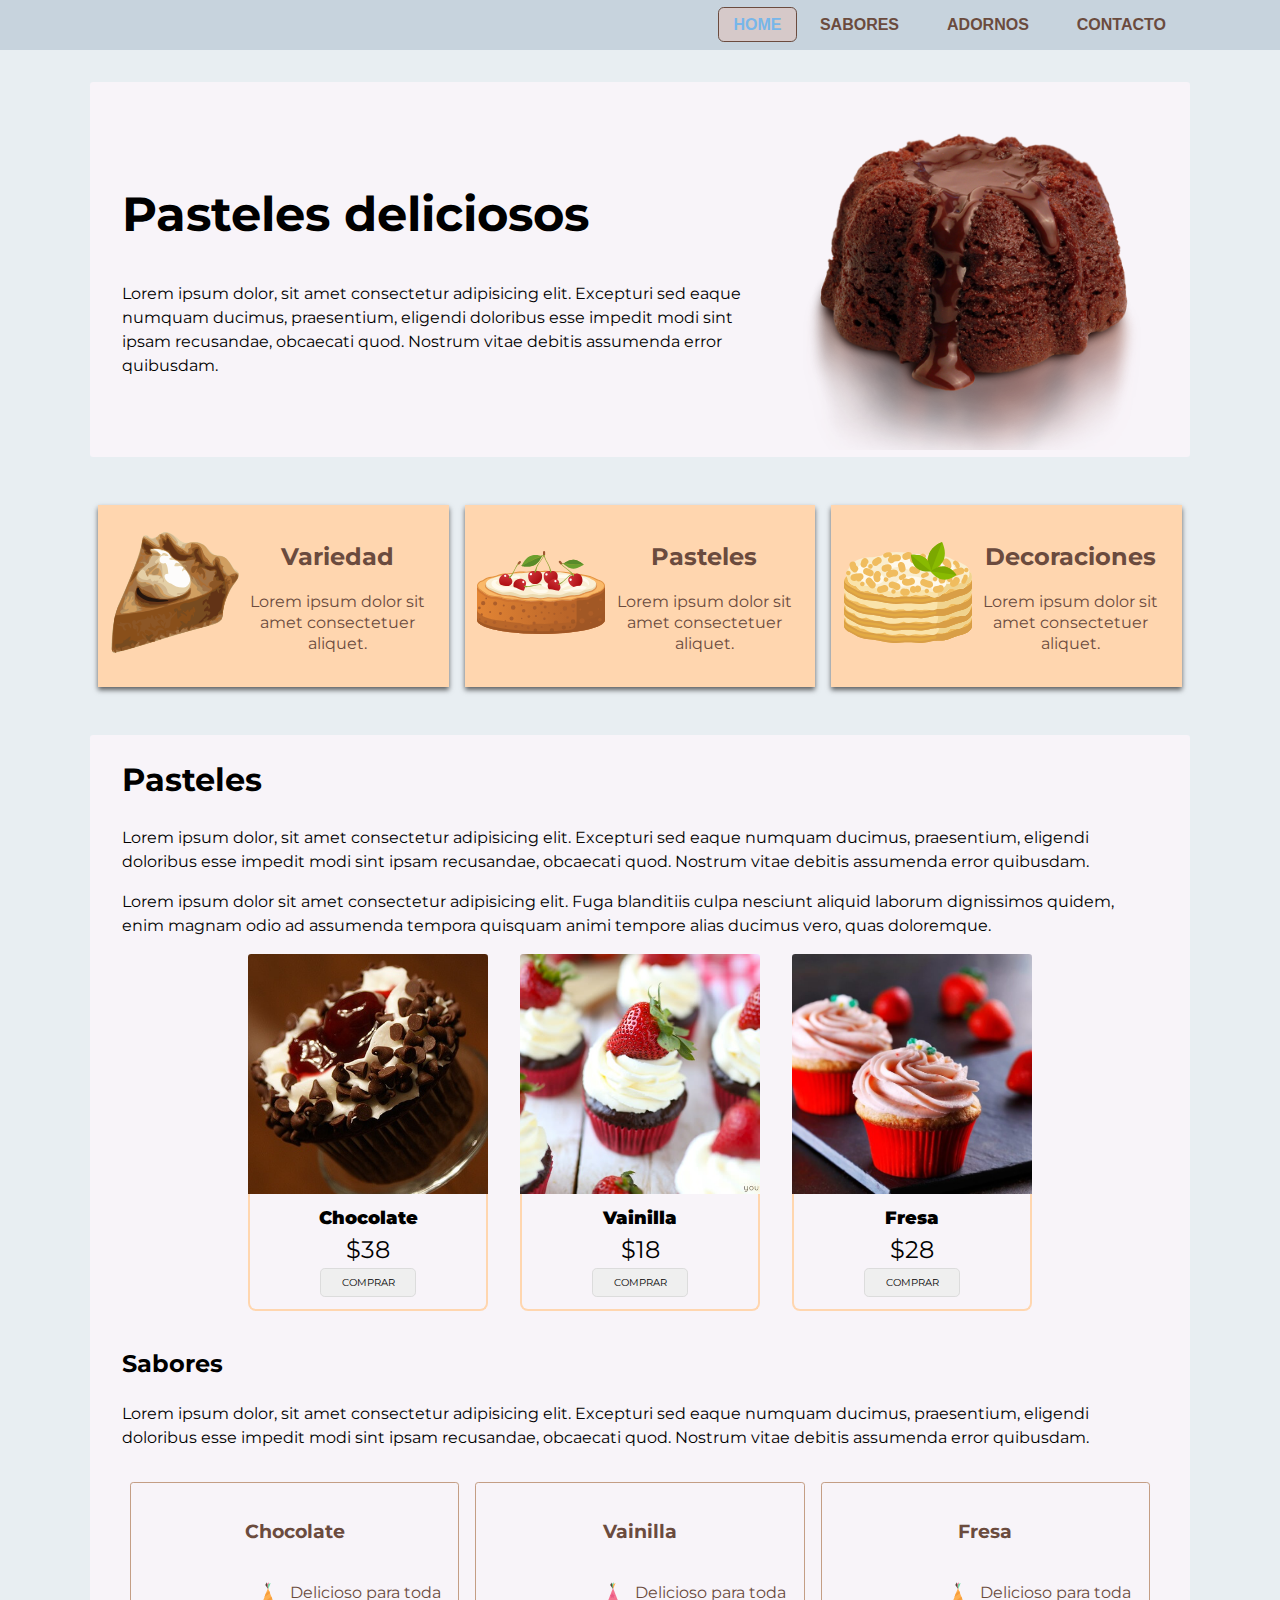
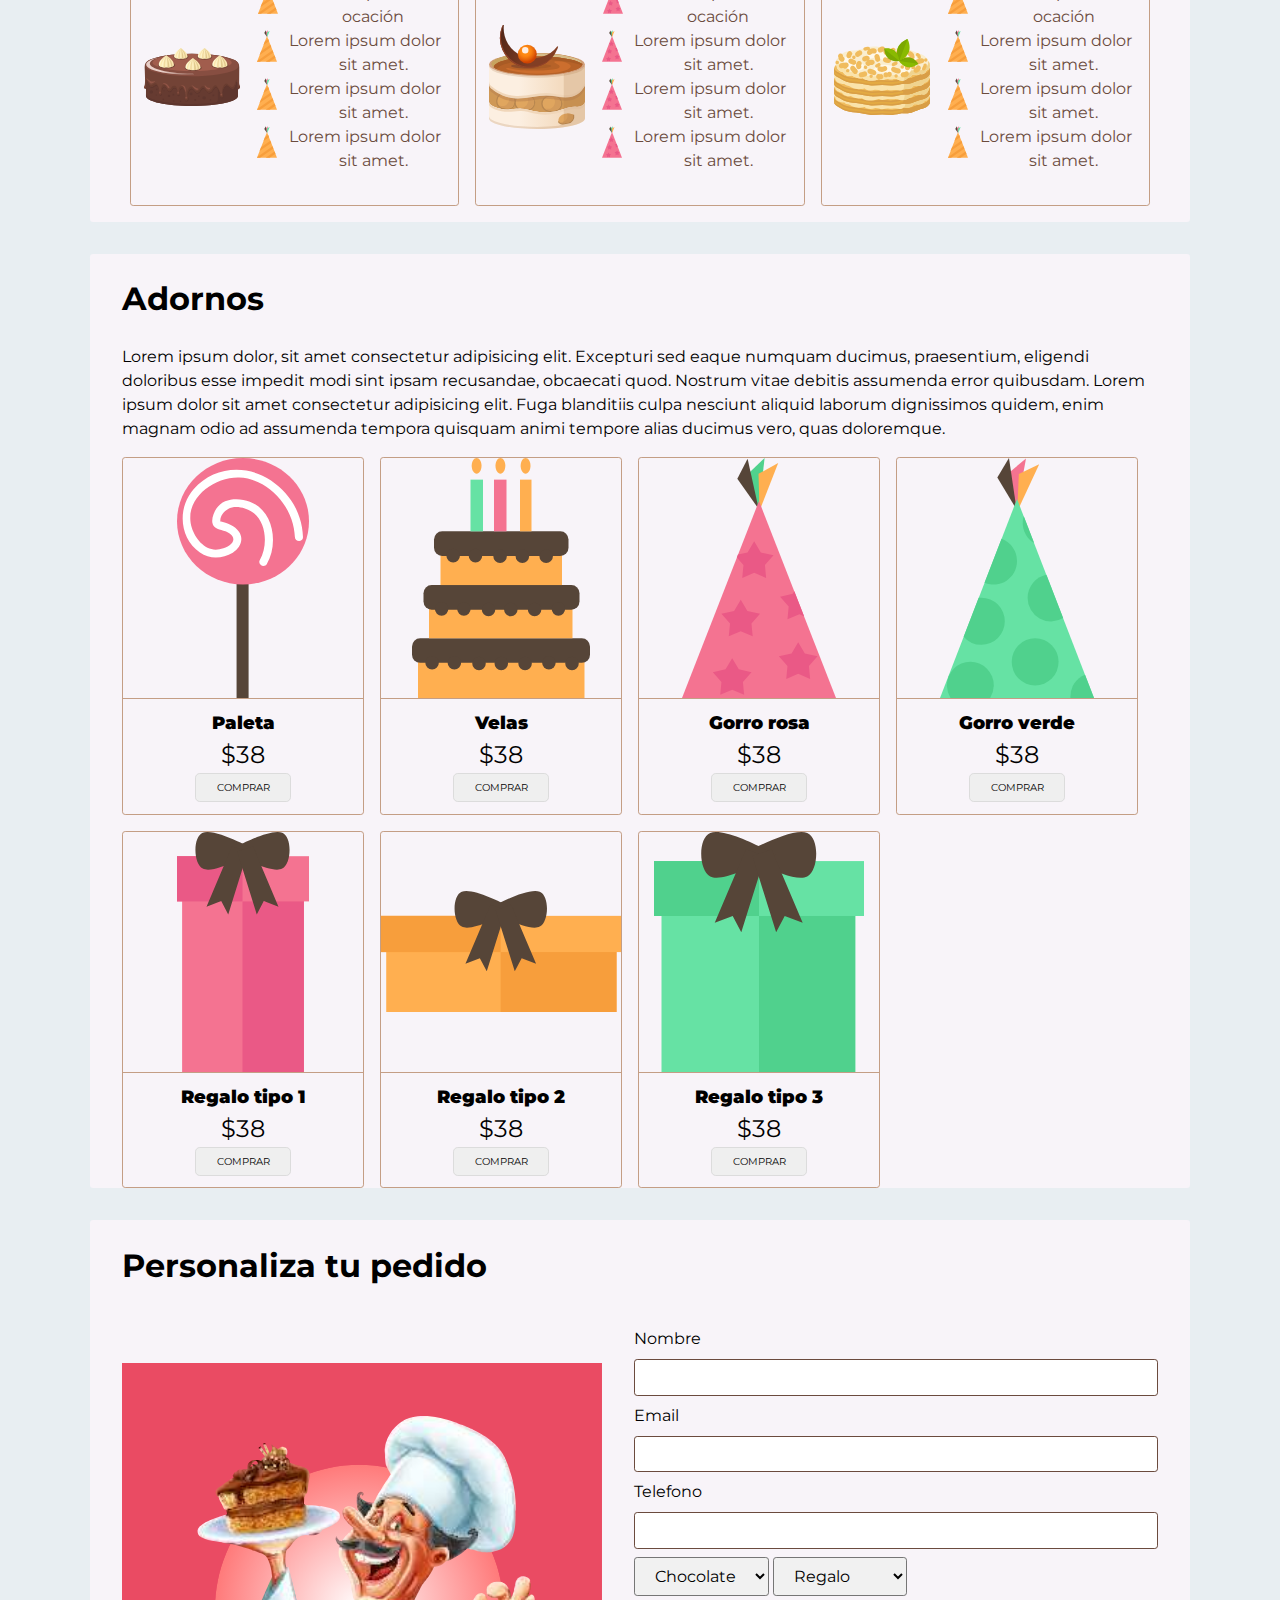
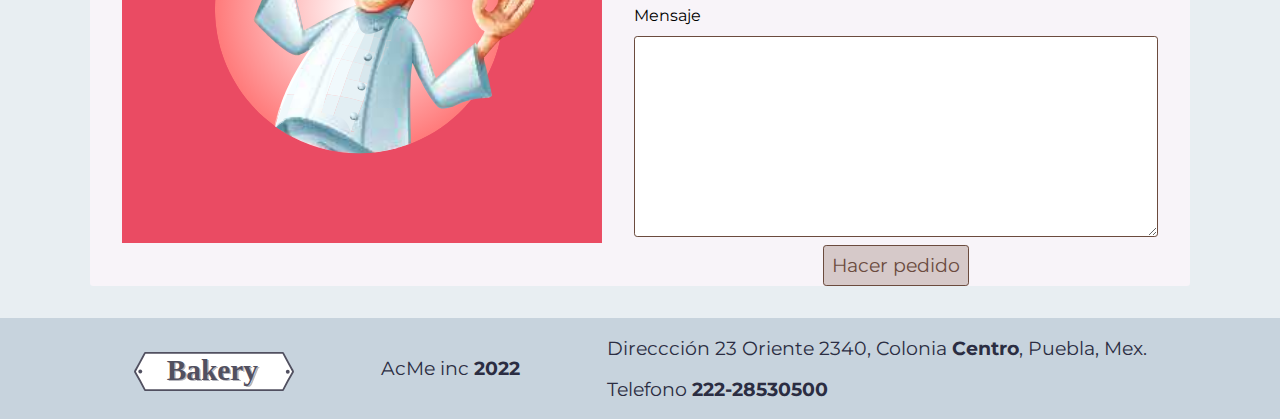
==== index.html @ eb7d50eb "init" ====
<!DOCTYPE html>
<html lang="es">
<head>
    <meta charset="UTF-8">
    <meta http-equiv="X-UA-Compatible" content="IE=edge">
    <meta name="viewport" content="width=device-width, initial-scale=1.0">
    <link rel="stylesheet" href="css/normalize.css">
    <link rel="stylesheet" href="css/styles.css">
    <link rel="preconnect" href="https://fonts.googleapis.com">
    <link rel="preconnect" href="https://fonts.gstatic.com" crossorigin>
    <link href="https://fonts.googleapis.com/css2?family=Montserrat&display=swap" rel="stylesheet">
    <title>Pasteleria</title>
</head>
<body>
    <header>
        <nav>
            <div class="logo"></div>
            <ul class="menu-navegation">
                <li><a href="#" class="active" >Home</a></li>
                <li><a href="#">Sabores</a></li>
                <li><a href="#">Adornos</a></li>
                <li><a href="#">Contacto</a></li>
            </ul>
        </nav>
    </header>
    <main>
        <section class="header">
            <div class="row">
                <div class="col">
                    <h1>Pasteles deliciosos</h1>
                    <p>Lorem ipsum dolor, sit amet consectetur adipisicing elit. Excepturi sed eaque numquam ducimus, praesentium, eligendi
                        doloribus esse impedit modi sint ipsam recusandae, obcaecati quod. Nostrum vitae debitis assumenda error quibusdam.
                    </p>
                </div>
                <div class="col">
                    <img src="assets/img/png/lava-cake.png" alt="">
                </div>
            </div>
            <div class="row">
                <div class="container-sabores">
                    <div class="box">
                        <div class="img">
                            <img src="assets/img/svg/cakes/pumpkin_pie_slice.svg" alt="pastel">
                        </div>
                        <div class="description">
                            <h2>Variedad</h2>
                            <p>Lorem ipsum dolor sit amet consectetuer aliquet.</p>
                        </div>
                    </div>
                    <div class="box">
                        <div class="img">
                            <img src="assets/img/svg/cakes/Asset 10.svg" alt="pastel">
                        </div>
                        <div class="description">
                            <h2>Pasteles</h2>
                            <p>Lorem ipsum dolor sit amet consectetuer aliquet.</p>
                        </div>
                    </div>
                    <div class="box">
                        <div class="img">
                            <img src="assets/img/svg/cakes/Asset 9.svg" alt="pastel">
                        </div>
                        <div class="description">
                            <h2>Decoraciones</h2>
                            <p>Lorem ipsum dolor sit amet consectetuer aliquet.</p>
                        </div>
                    </div>
                </div>
          </div>
        </section>
        <section class="pasteles">
            <div class="row">
                <h1>Pasteles</h1>
                <p>Lorem ipsum dolor, sit amet consectetur adipisicing elit. Excepturi sed eaque numquam ducimus, praesentium,
                    eligendi
                    doloribus esse impedit modi sint ipsam recusandae, obcaecati quod. Nostrum vitae debitis assumenda error
                    quibusdam.
                </p>
                <p>Lorem ipsum dolor sit amet consectetur adipisicing elit. Fuga blanditiis culpa nesciunt aliquid laborum
                    dignissimos
                    quidem, enim magnam odio ad assumenda tempora quisquam animi tempore alias ducimus vero, quas doloremque.</p>
                    <div class="container-cards-pasteles">
                        <div class="card">
                            <img src="assets/img/jpg/black-forest.jpg" alt="cake">
                            <div class="body">
                                <div class="name">Chocolate</div>
                                <div class="price">$38</div>
                                <button>Comprar</button>
                            </div>
                        </div>
                        <div class="card">
                            <img src="assets/img/jpg/ctrawberry-cupcake.jpg" alt="cake">
                            <div class="body">
                                <div class="name">Vainilla</div>
                                <div class="price">$18</div>
                                <button>Comprar</button>
                            </div>
                        </div>
                        <div class="card">
                            <img src="assets/img/jpg/strawberry-cupcake.jpg" alt="cake">
                            <div class="body">
                                <div class="name">Fresa</div>
                                <div class="price">$28</div>
                                <button>Comprar</button>
                            </div>
                        </div>
                    </div>
            </div>
            <div class="row">
                <h2>Sabores</h2>
                <p>Lorem ipsum dolor, sit amet consectetur adipisicing elit. Excepturi sed eaque numquam ducimus, praesentium,
                    eligendi
                    doloribus esse impedit modi sint ipsam recusandae, obcaecati quod. Nostrum vitae debitis assumenda error
                    quibusdam.
                </p>
                <div class="detalles-sabores">
                    <div class="box">
                        <h3>Chocolate</h3>
                        <div class="content">
                            <img src="assets/img/svg/cakes/Asset 7.svg" alt="details-image">
                            <div class="description">
                                <ul>
                                    <li>Delicioso para toda ocación</li>
                                    <li>Lorem ipsum dolor sit amet.</li>
                                    <li>Lorem ipsum dolor sit amet.</li>
                                    <li>Lorem ipsum dolor sit amet.</li>
                                </ul>
                            </div>
                        </div>
                    </div>
                    <div class="box">
                        <h3>Vainilla</h3>
                        <div class="content">
                            <img src="assets/img/svg/cakes/Asset 8.svg" alt="details-image">
                            <div class="description">
                                <ul>
                                    <li>Delicioso para toda ocación</li>
                                    <li>Lorem ipsum dolor sit amet.</li>
                                    <li>Lorem ipsum dolor sit amet.</li>
                                    <li>Lorem ipsum dolor sit amet.</li>
                                </ul>
                            </div>
                        </div>
                    </div>
                    <div class="box">
                        <h3>Fresa</h3>
                        <div class="content">
                            <img src="assets/img/svg/cakes/Asset 9.svg" alt="details-image">
                            <div class="description">
                                <ul>
                                    <li>Delicioso para toda ocación</li>
                                    <li>Lorem ipsum dolor sit amet.</li>
                                    <li>Lorem ipsum dolor sit amet.</li>
                                    <li>Lorem ipsum dolor sit amet.</li>
                                </ul>
                            </div>
                        </div>
                    </div>
                    
                </div>
            </div>
        </section>
        <section class="adornos">
            <div class="row">
                <h1>Adornos</h1>
                <p>Lorem ipsum dolor, sit amet consectetur adipisicing elit. Excepturi sed eaque numquam ducimus, praesentium, eligendi
                    doloribus esse impedit modi sint ipsam recusandae, obcaecati quod. Nostrum vitae debitis assumenda error quibusdam.
                
                    Lorem ipsum dolor sit amet consectetur adipisicing elit. Fuga blanditiis culpa nesciunt aliquid laborum dignissimos
                    quidem, enim magnam odio ad assumenda tempora quisquam animi tempore alias ducimus vero, quas doloremque.</p>
                    <div class="products">
                        <div class="card">
                            <img src="assets/img/svg/party-elements/Asset 3.svg" alt="party element">
                            <div class="body">
                                <div class="name">Paleta</div>
                                <div class="price">$38</div>
                                <button>Comprar</button>
                            </div>
                        </div>
                        <div class="card">
                            <img src="assets/img/svg/party-elements/Asset 5.svg" alt="party element">
                            <div class="body">
                                <div class="name">Velas</div>
                                <div class="price">$38</div>
                                <button>Comprar</button>
                            </div>
                        </div>
                        <div class="card">
                            <img src="assets/img/svg/party-elements/Asset 9.svg" alt="party element">
                            <div class="body">
                                <div class="name">Gorro rosa</div>
                                <div class="price">$38</div>
                                <button>Comprar</button>
                            </div>
                        </div>
                        <div class="card">
                            <img src="assets/img/svg/party-elements/Asset 11.svg" alt="party element">
                            <div class="body">
                                <div class="name">Gorro verde</div>
                                <div class="price">$38</div>
                                <button>Comprar</button>
                            </div>
                        </div>
                        <div class="card">
                            <img src="assets/img/svg/party-elements/Asset 12.svg" alt="party element">
                            <div class="body">
                                <div class="name">Regalo tipo 1</div>
                                <div class="price">$38</div>
                                <button>Comprar</button>
                            </div>
                        </div>
                        <div class="card">
                            <img src="assets/img/svg/party-elements/Asset 13.svg" alt="party element">
                            <div class="body">
                                <div class="name">Regalo tipo 2</div>
                                <div class="price">$38</div>
                                <button>Comprar</button>
                            </div>
                        </div>
                        <div class="card">
                            <img src="assets/img/svg/party-elements/Asset 14.svg" alt="party element">
                            <div class="body">
                                <div class="name">Regalo tipo 3</div>
                                <div class="price">$38</div>
                                <button>Comprar</button>
                            </div>
                        </div>
                    </div>
            </div>
        </section>
        <section class="personalizar-pedido">
            <h1><span>Personaliza</span> tu pedido</h1>
            <div class="row">
                <div class="col">
                    <img src="assets/img/svg/chef.svg" alt="">
                </div>
                <div class="col">
                    <form action="#" method="post">
                        <label for="name">Nombre </label>
                        <input type="text" id="name">
                        <label for="email">Email </label>
                        <input type="email" id="email">
                        <label for="phone">Telefono </label>
                        <input type="text" id="phone">
                        <div class="combinar-selectores">
                        <select id="flavor" name="flavor">
                            <option value="choco">Chocolate</option>
                            <option value="vainilla">Vainilla</option>
                            <option value="Fresa">Fresa</option>
                        </select>
                        <select id="adorno" name="adorno">
                            <option value="choco">Regalo</option>
                            <option value="vainilla">Sombrero</option>
                            <option value="Fresa">Paletas</option>
                        </select>
                        </div>
                        <label for="message">Mensaje </label>
                        <textarea name="message" id="message" cols="30" rows="10" placeholder="Mensaje...">
                        </textarea>
                        <button>Hacer pedido</button>
                    </form>
                </div>
            </div>
        </section>
    </main>
    <footer>
        <div class="row">
            <div class="col">
                <div class="logo">
                    <img src="assets/img/svg/logo.svg" alt="logo" srcset="">
                </div>
            </div>
            <div class="col">
                <div class="about">
                    <p>AcMe inc <span>2022</span></p>
                </div>
            </div>
            <div class="col">
                <div class="direction">
                    <p>Direccción 23 Oriente 2340, Colonia <span>Centro</span>, Puebla, Mex.</p>
                    <p>Telefono <span>222-28530500</span></p>
                </div>
            </div>
        </div>
    </footer>
</body>
</html>
---- css/styles.css ----
body{
    background-color: #E8EEF2;
    font-family: 'Montserrat', sans-serif;
}
/*Nabvar*/
nav ul{
    list-style: none;
    display: flex;
}
nav a{
    text-decoration: none;
    padding: 1.5rem;
    font-weight: bold;
    color: #6B4B3E;
    font-family: 'Segoe UI', Tahoma, Geneva, Verdana, sans-serif;
    text-transform: uppercase;
    transition: all 0.5s ease;
}
.active{
    color: #77B6EA;
    background-color: #D6C9C9;
    padding: 0.5rem 0.9rem;
    outline: #6B4B3E 1px solid;
    border-radius: 0.3rem;
}
nav a:hover{
    color: #77B6EA;
}
header{
    background-color: #C7D3DD;
    overflow: hidden;
}
nav{
    display: flex;
    justify-content: space-between;
    align-items: center;
    width: 90%;
    height: 100%;
    max-width: 1100px;
    margin: auto;
}
.logo{
    background-image: url('../assets/img/SVG/logo.svg');
    height: 2rem;
    background-repeat: no-repeat;
    flex: 1;
}
/*body*/
main{
    width: 90%;
    margin: auto;
    max-width: 1100px;
    line-height: 1.5;
}
.header .row:nth-child(1){
    display: flex;
    align-items: center;
    justify-content: space-between;
    background-color: #F8F4F9;
    margin: 2rem 0;
    padding: 0 2rem;
    border-radius: 0.2rem;
}
.header .row:nth-child(1) .col:nth-child(1){
    flex-basis: 60%;
}
.header .row:nth-child(1) .col:nth-child(2){
    
}
.header .row:nth-child(1) img{
    width: 23rem;
}
.header .row:nth-child(1) .col:nth-child(1) h1{
    font-size: 3rem;
}
.container-sabores{
    display: flex;
    justify-content: space-between;
    flex-wrap: wrap;
}
.box{
    flex: 1;
    margin: 1rem 0.5rem;
    padding: 1rem 0.8rem;
    background-color: #FFD6AF;
    color: #6B4B3E;
    text-align: center;
    box-shadow: 0 3px 5px rgba(0, 0, 0, 0.6);
}
.box .description{
    line-height: 1.3;
}
.container-sabores .box{
    display: flex;
    align-items: center;
}
.container-sabores .box img{
    width: 8rem;
}

/*Section pastels*/
.pasteles, .adornos, .personalizar-pedido{
    display: flex;
    flex-direction: column;
    padding: 0 2rem;
    margin: 2rem 0;
    background-color: #F8F4F9;
    border-radius: 0.2rem;
    gap: 1rem;
}
/*cards*/
.container-cards-pasteles{
    display: flex;
    flex-direction: row;
    gap: 2rem;
    justify-content: center;
}
.card{
    display: flex;
    flex-direction: column;
}
.card img{
    object-fit: cover;
    object-position: 50% 50%;
    padding: 0;
    height: 15rem;
    width: 15rem;
    border-top-left-radius: 0.2rem;
    border-top-right-radius: 0.2rem;
}
.card .body{
    display: flex;
    flex-direction: column;
    align-items: center;
    justify-content: space-evenly; /*!*/
    border-bottom-left-radius: 0.5rem;
    border-bottom-right-radius: 0.5rem;
    border: 2px solid #FFD6AF;
    border-top: 0;
}
.body .name{
    margin-top: 0.7rem;
    font-size: large;
    font-weight: 900;
}
.body .price{
    font-size: x-large;
}
.body button{
    width: 6rem;
    margin-bottom: 0.7rem;
    padding: 0.5rem 1rem;
    font-size: x-small;
    text-align: center;
    text-transform: uppercase;
    border: 1px solid gainsboro;
    border-radius: 0.3rem;
    cursor: pointer;
}
.body button:hover{
    background-color: #BEA7E5;
    font-weight: 700;
    color: #F8F4F9;
}

/*Detalles sabores*/
.detalles-sabores{
    display: flex;
}
.detalles-sabores .box{
    border: 1px solid #C49E85;
    background-color: #F8F4F9;
    border-radius: 0.2rem;
    box-shadow: none;
}
.description ul{
  line-height: 1.5rem;
}
.description ul li{
    list-style: none;
}
.detalles-sabores .box:nth-child(odd) .description ul li::before{
    display: inline-block;
    content: '';
    height: 2rem;
    width: 2rem;
    background-image: url('../assets/img/svg/party-elements/Asset\ 10.svg');
    background-repeat: no-repeat;
    background-size: contain;
    margin-left: -3rem;
    margin-bottom: -1rem;
}
.detalles-sabores .box:nth-child(even) .description ul li::before{
    display: inline-block;
    content: '';
    height: 2rem;
    width: 2rem;
    background-image: url('../assets/img/svg/party-elements/Asset\ 9.svg');
    background-repeat: no-repeat;
    background-size: contain;
    margin-left: -3rem;
    margin-bottom: -1rem;
}
.box .content{
    display: flex;
    align-items: center;
    gap: 1.3rem;
}
.content img{
    width: 6rem;
}
/*Party elements*/
.products{
    display: flex;
    flex-wrap: wrap;
    gap: 1rem;
}
.products .card{ /*override propieties card*/
    border: 1px solid #C49E85;
    border-radius: 0.2rem;
}
.products .card .body{ /*override propieties body card*/
    border: none;
    border-top: 1px solid #C49E85;
}
.products .card img{ /*override propieties image card*/
    object-fit: scale-down;
}
.party-element{
    flex-basis: 10rem;
}
.party-element img{
    width: 10rem;
}
.personalizar-pedido .row{
    display: flex;
    justify-content: space-around;
    gap: 2rem;
}
.personalizar-pedido .row .col:nth-child(1){
    align-self: center;
}
.personalizar-pedido .row .col:nth-child(1) img{
    width: 30rem;
}
.personalizar-pedido .row .col:nth-child(2){
    flex-basis: 100%;
}
.personalizar-pedido .row .col form{
    display: flex;
    flex-direction: column;
    gap: 0.5rem;
}
.personalizar-pedido .row .col form input, textarea{
    outline: none;
    padding: 0.5rem;
    border: 1px solid #6B4B3E;
    border-radius: 0.2rem;
}
.personalizar-pedido .row .col form button{
    align-self: center;
    width: fit-content;
    padding: 0.5rem;
    border-radius: 0.2rem;
    background-color: #D6C9C9;
    color: #6B4B3E;
    font-size: larger;
    border: 0.2px solid #6B4B3E;
}
select {
  padding: 0.5rem 1rem;
  border-radius: 0.2rem;
  background-color: #f1f1f1;
}
footer{
    background-color: #C7D3DD;
    overflow: hidden;
}
footer .row{
    display: flex;
    justify-content: space-around;
    align-items: center;
    width: 90%;
    height: 100%;
    max-width: 1100px;
    margin: auto;
}
.col .logo img{
    width: 10rem;
    background-repeat: no-repeat;
}
footer p{
    font-size: larger;
    color: #2B2D42; 
} 
footer span{
    font-weight: bold;
}
/*PASTELERO*/
.rest-products-container{
    display: flex;
    flex-direction: column;
    padding: 0 2rem;
    margin: 2rem 0;
    background-color: #F8F4F9;
    border-radius: 0.2rem;
    gap: 1rem;
}
.rest-products-container .cards-container{
    display: flex;
    align-items: center;
    justify-content: center;
    gap: 1rem;
}
.rest-products-container h2{
    text-align: center;
    color: #2B2D42;
}
.cards-container .card{
    padding: 1.5rem;
    border: 2px solid #6B4B3E;
    border-radius: 0.5rem;
}
.cards-container .card p{
    font-weight: bold;
}
.cards-container .card span{
    color: #BEA7E5;
}
@media( max-width: 700px ){
    .header .row:nth-child(1){
        flex-direction: column;
        text-align: center;
    }
    .container-sabores{
        flex-direction: column;
        text-align: center;
    }
}
@media (max-width: 575.98px) {
    .container-sabores .box{
        flex-direction: column;
    }
 }
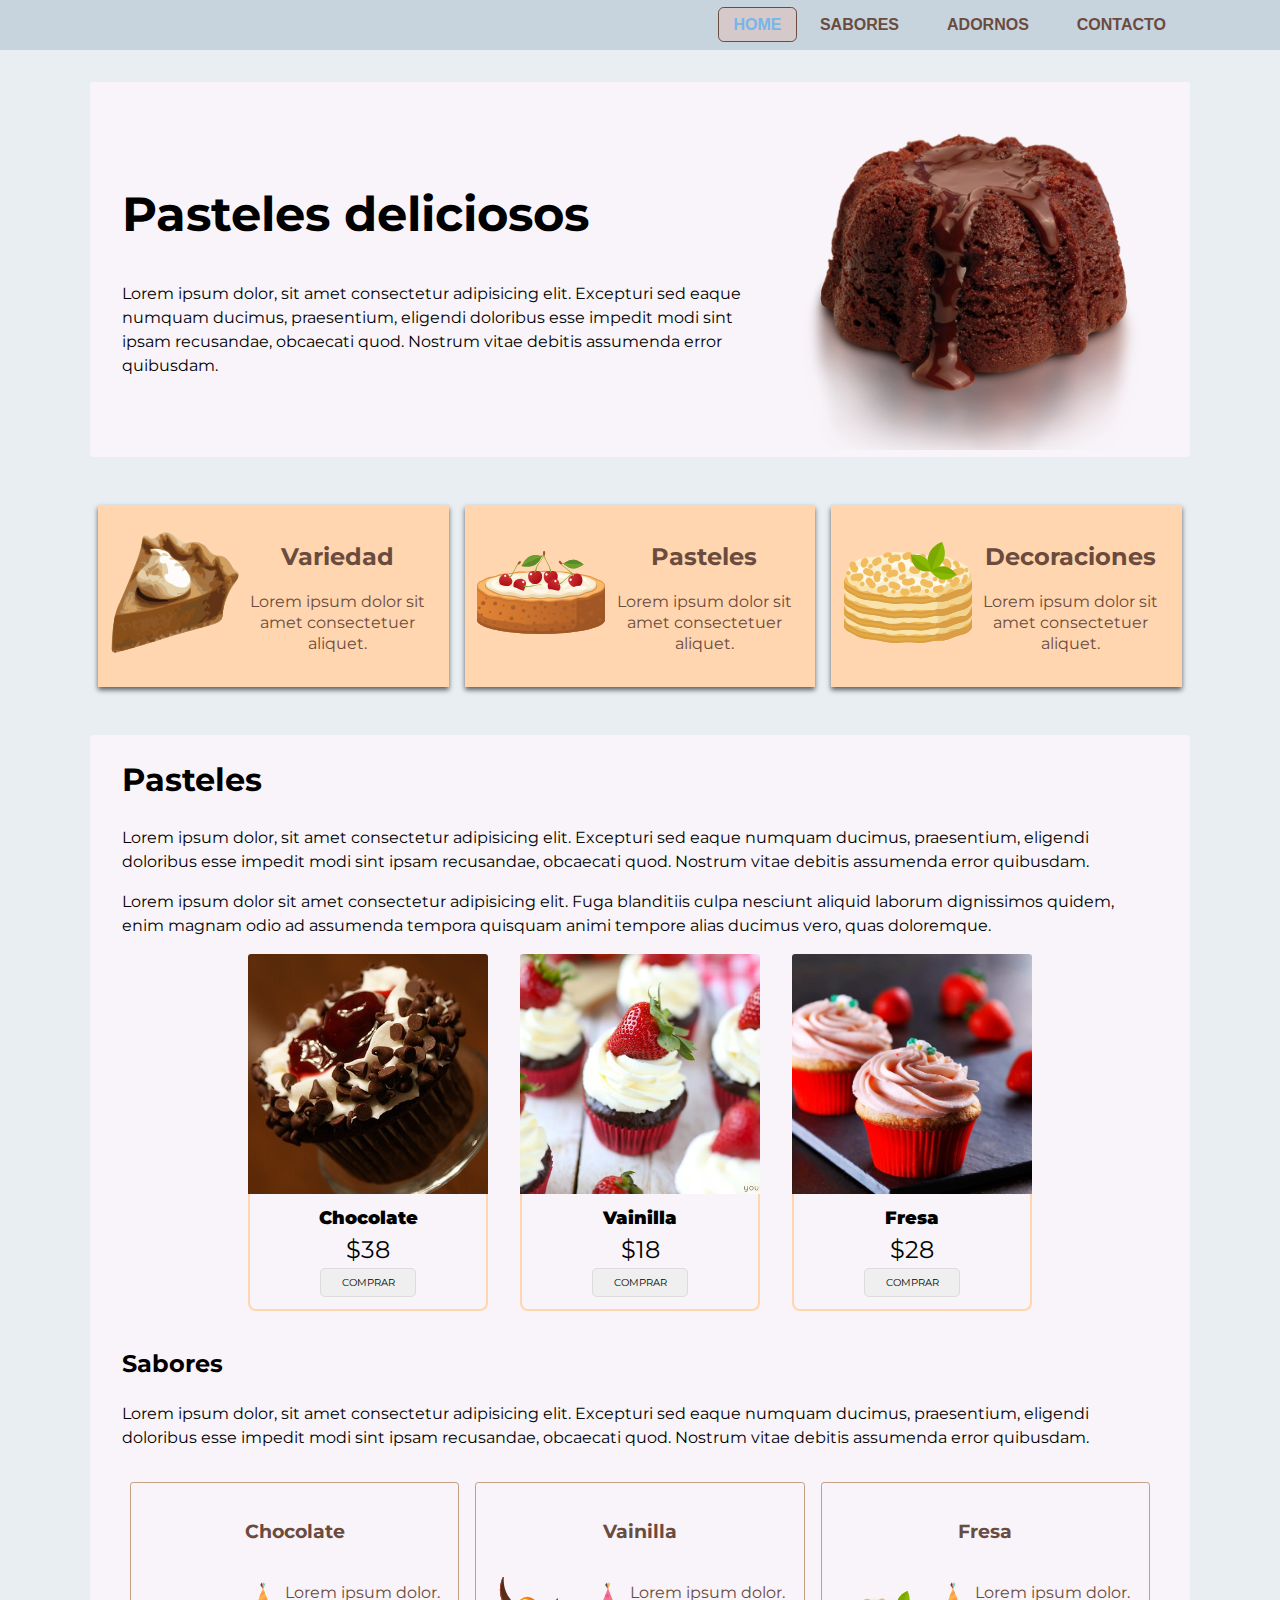
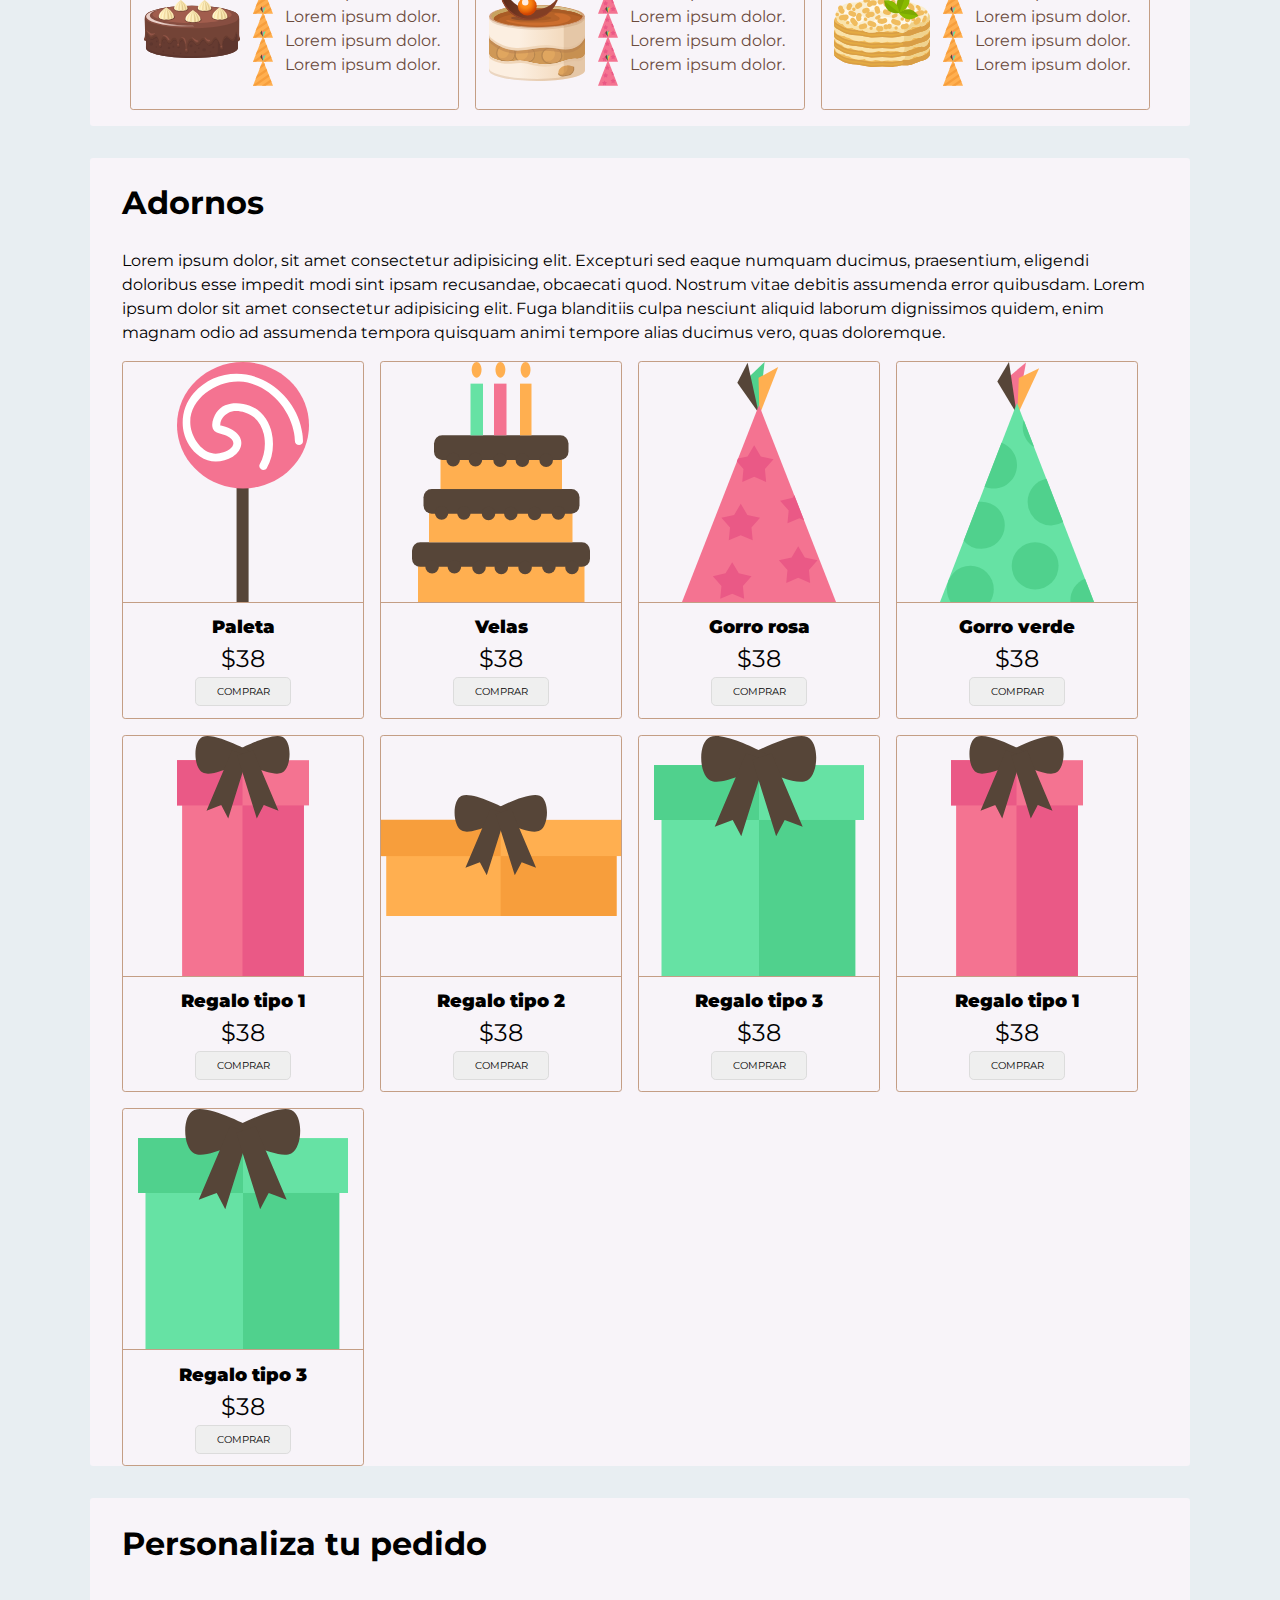
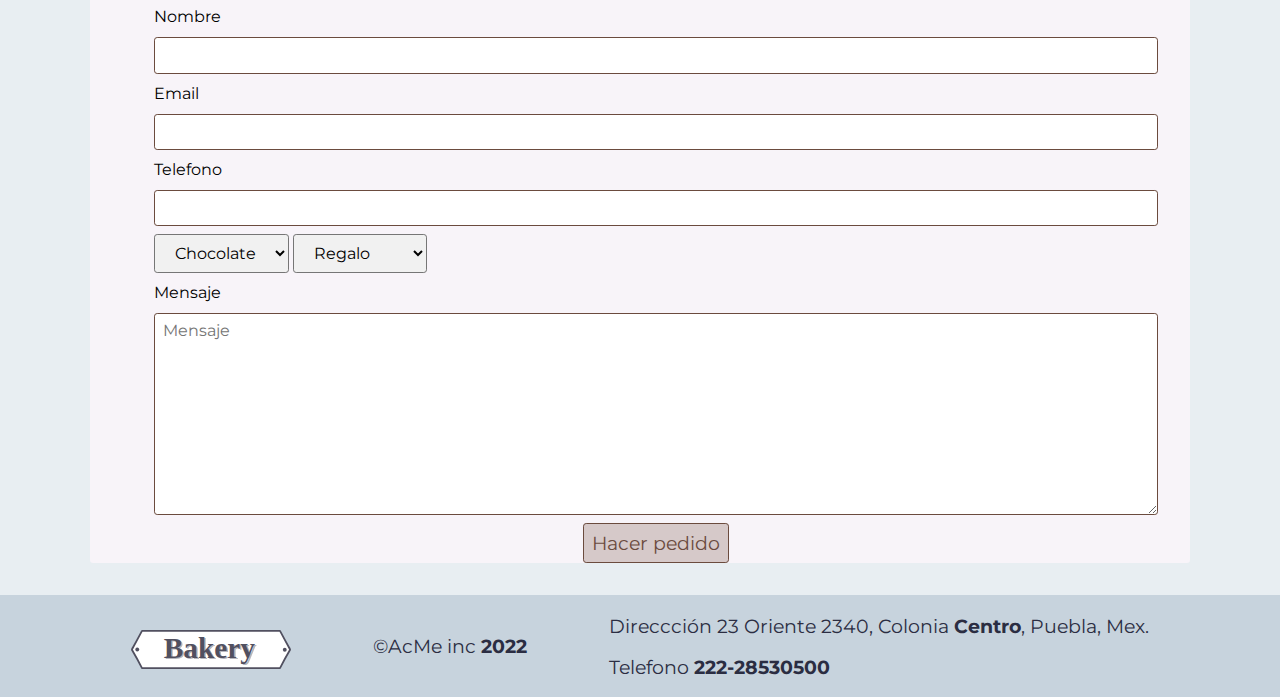
==== commit 0442dc51: "css upd" ====
--- a/index.html
+++ b/index.html
@@ -120,10 +120,10 @@
                             <img src="assets/img/svg/cakes/Asset 7.svg" alt="details-image">
                             <div class="description">
                                 <ul>
-                                    <li>Delicioso para toda ocación</li>
-                                    <li>Lorem ipsum dolor sit amet.</li>
-                                    <li>Lorem ipsum dolor sit amet.</li>
-                                    <li>Lorem ipsum dolor sit amet.</li>
+                                    <li>Lorem ipsum dolor.</li>
+                                    <li>Lorem ipsum dolor.</li>
+                                    <li>Lorem ipsum dolor.</li>
+                                    <li>Lorem ipsum dolor.</li>
                                 </ul>
                             </div>
                         </div>
@@ -134,10 +134,10 @@
                             <img src="assets/img/svg/cakes/Asset 8.svg" alt="details-image">
                             <div class="description">
                                 <ul>
-                                    <li>Delicioso para toda ocación</li>
-                                    <li>Lorem ipsum dolor sit amet.</li>
-                                    <li>Lorem ipsum dolor sit amet.</li>
-                                    <li>Lorem ipsum dolor sit amet.</li>
+                                    <li>Lorem ipsum dolor.</li>
+                                    <li>Lorem ipsum dolor.</li>
+                                    <li>Lorem ipsum dolor.</li>
+                                    <li>Lorem ipsum dolor.</li>
                                 </ul>
                             </div>
                         </div>
@@ -148,10 +148,10 @@
                             <img src="assets/img/svg/cakes/Asset 9.svg" alt="details-image">
                             <div class="description">
                                 <ul>
-                                    <li>Delicioso para toda ocación</li>
-                                    <li>Lorem ipsum dolor sit amet.</li>
-                                    <li>Lorem ipsum dolor sit amet.</li>
-                                    <li>Lorem ipsum dolor sit amet.</li>
+                                    <li>Lorem ipsum dolor.</li>
+                                    <li>Lorem ipsum dolor.</li>
+                                    <li>Lorem ipsum dolor.</li>
+                                    <li>Lorem ipsum dolor.</li>
                                 </ul>
                             </div>
                         </div>
@@ -225,6 +225,22 @@
                                 <button>Comprar</button>
                             </div>
                         </div>
+                        <div class="card">
+                            <img src="assets/img/svg/party-elements/Asset 12.svg" alt="party element">
+                            <div class="body">
+                                <div class="name">Regalo tipo 1</div>
+                                <div class="price">$38</div>
+                                <button>Comprar</button>
+                            </div>
+                        </div>
+                        <div class="card">
+                            <img src="assets/img/svg/party-elements/Asset 14.svg" alt="party element">
+                            <div class="body">
+                                <div class="name">Regalo tipo 3</div>
+                                <div class="price">$38</div>
+                                <button>Comprar</button>
+                            </div>
+                        </div>
                     </div>
             </div>
         </section>
@@ -232,7 +248,9 @@
             <h1><span>Personaliza</span> tu pedido</h1>
             <div class="row">
                 <div class="col">
-                    <img src="assets/img/svg/chef.svg" alt="">
+                    <div class="img-container">
+                        <img src="assets/img/svg/Woman Chef.svg" alt="">
+                    </div>
                 </div>
                 <div class="col">
                     <form action="#" method="post">
@@ -255,8 +273,7 @@
                         </select>
                         </div>
                         <label for="message">Mensaje </label>
-                        <textarea name="message" id="message" cols="30" rows="10" placeholder="Mensaje...">
-                        </textarea>
+                        <textarea name="message" id="message" cols="30" rows="10" placeholder="Mensaje"></textarea>
                         <button>Hacer pedido</button>
                     </form>
                 </div>
@@ -272,7 +289,7 @@
             </div>
             <div class="col">
                 <div class="about">
-                    <p>AcMe inc <span>2022</span></p>
+                    <p>&copy;AcMe inc <span>2022</span></p>
                 </div>
             </div>
             <div class="col">
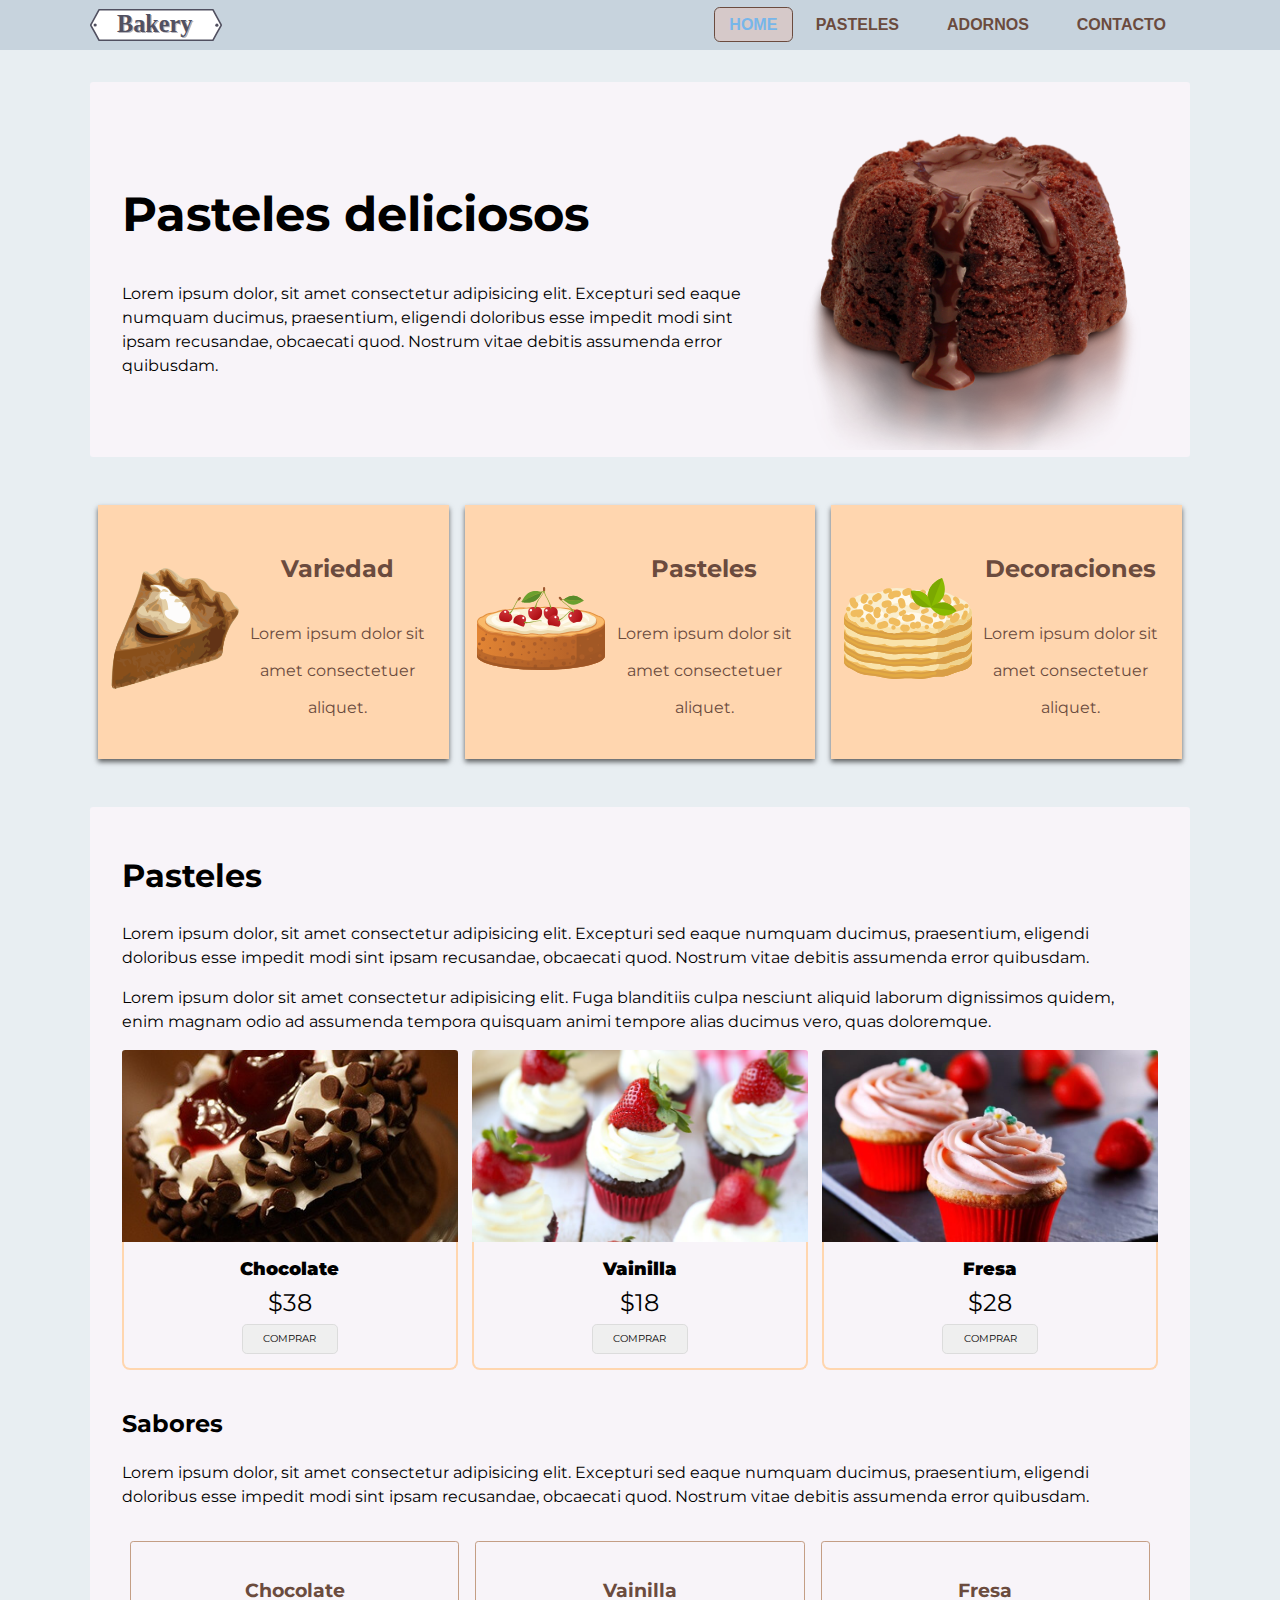
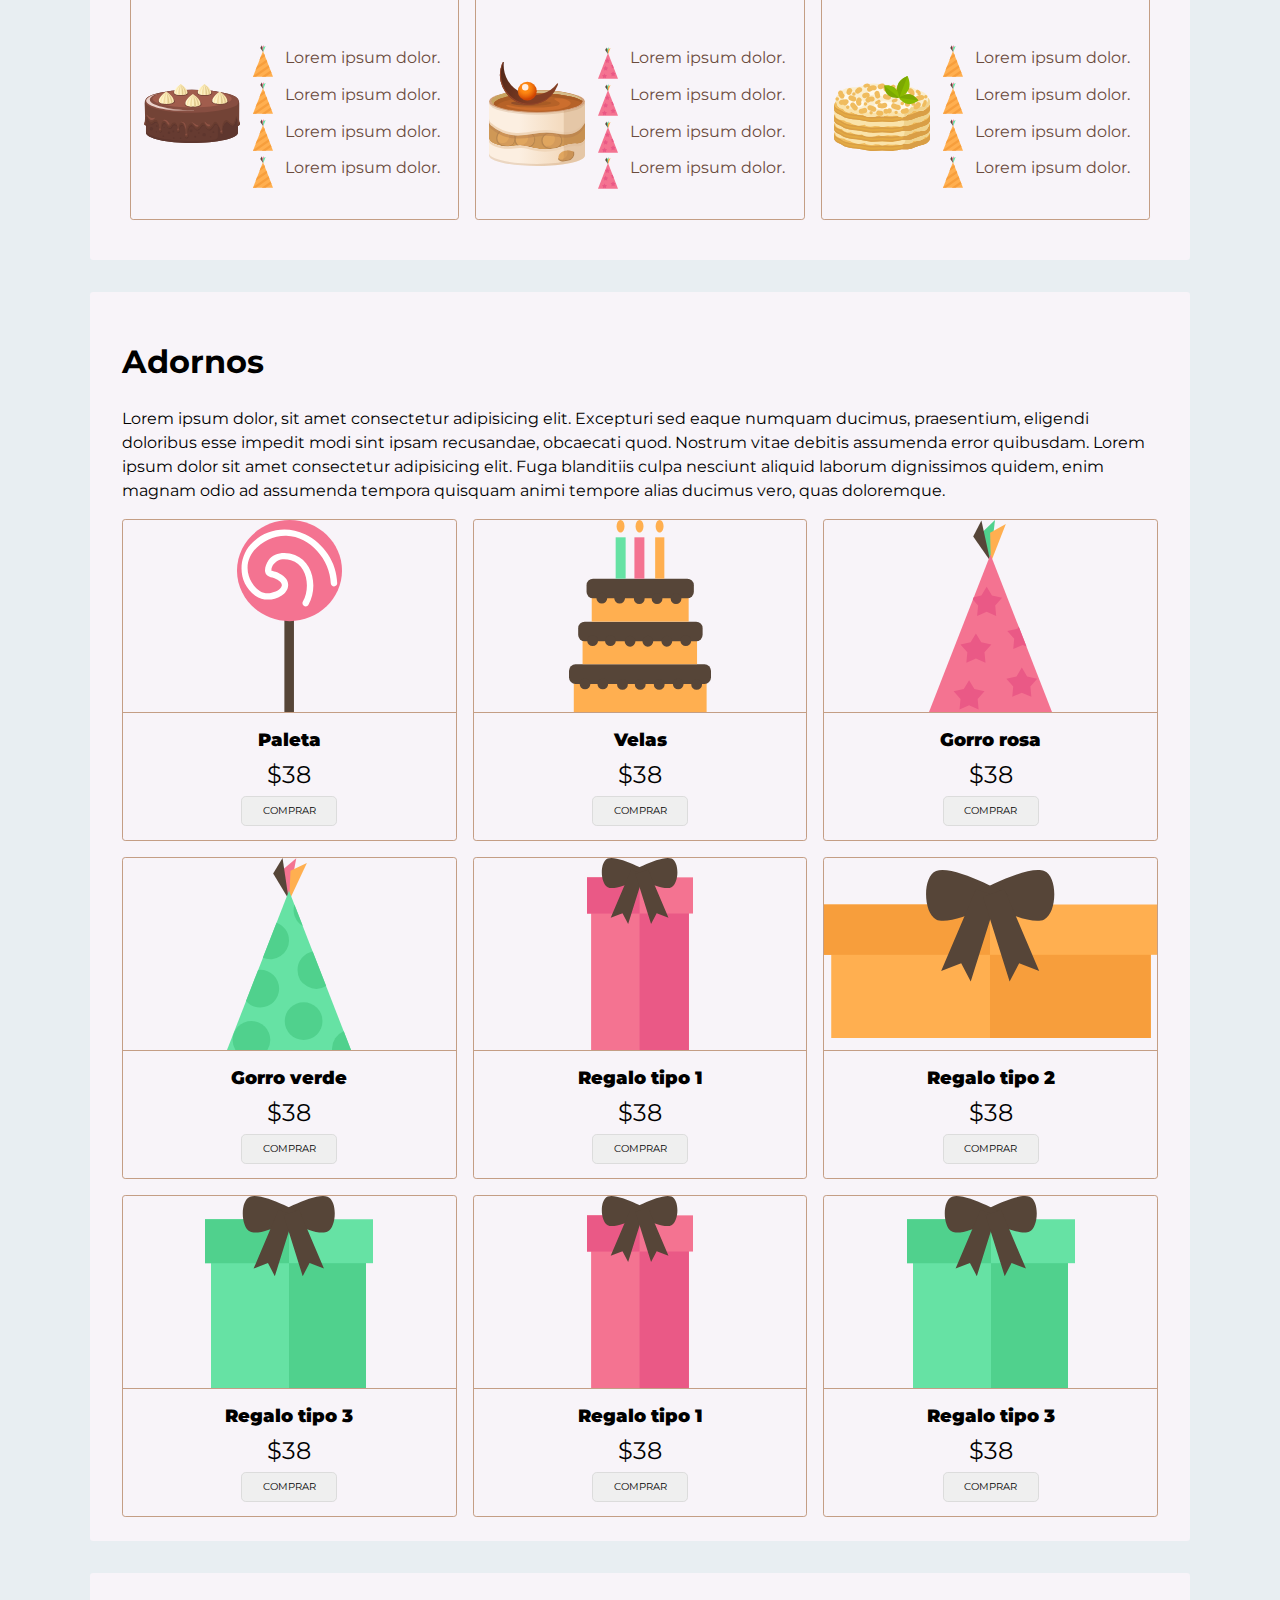
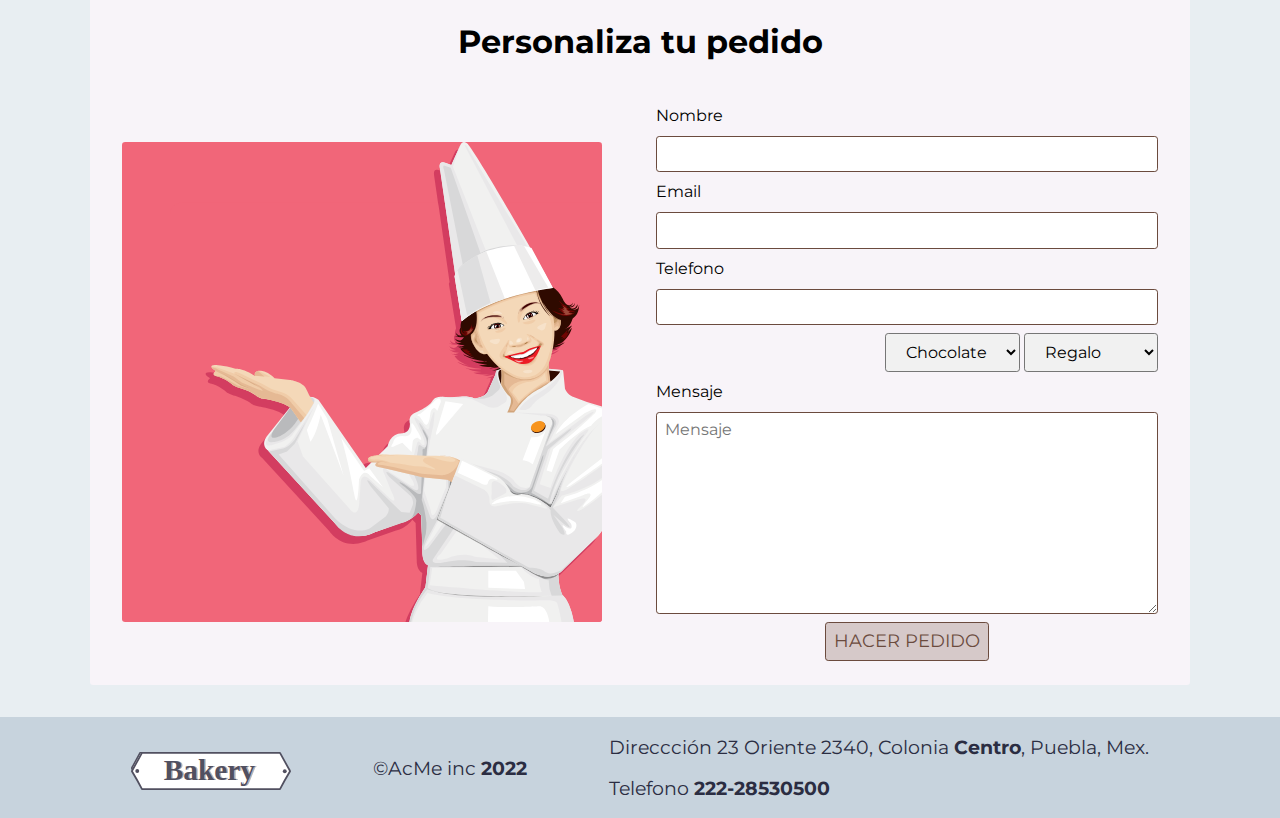
==== commit 65f49b94: "html updt" ====
--- a/index.html
+++ b/index.html
@@ -16,17 +16,17 @@
         <nav>
             <div class="logo"></div>
             <ul class="menu-navegation">
-                <li><a href="#" class="active" >Home</a></li>
-                <li><a href="#">Sabores</a></li>
-                <li><a href="#">Adornos</a></li>
-                <li><a href="#">Contacto</a></li>
+                <li><a href="#title-page" class="active" >Home</a></li>
+                <li><a href="#pasteles">Pasteles</a></li>
+                <li><a href="#adornos">Adornos</a></li>
+                <li><a href="#contacto">Contacto</a></li>
             </ul>
         </nav>
     </header>
     <main>
         <section class="header">
             <div class="row">
-                <div class="col">
+                <div class="col" id="title-page">
                     <h1>Pasteles deliciosos</h1>
                     <p>Lorem ipsum dolor, sit amet consectetur adipisicing elit. Excepturi sed eaque numquam ducimus, praesentium, eligendi
                         doloribus esse impedit modi sint ipsam recusandae, obcaecati quod. Nostrum vitae debitis assumenda error quibusdam.
@@ -68,7 +68,7 @@
                 </div>
           </div>
         </section>
-        <section class="pasteles">
+        <section class="pasteles" id="pasteles">
             <div class="row">
                 <h1>Pasteles</h1>
                 <p>Lorem ipsum dolor, sit amet consectetur adipisicing elit. Excepturi sed eaque numquam ducimus, praesentium,
@@ -160,7 +160,7 @@
                 </div>
             </div>
         </section>
-        <section class="adornos">
+        <section class="adornos" id="adornos">
             <div class="row">
                 <h1>Adornos</h1>
                 <p>Lorem ipsum dolor, sit amet consectetur adipisicing elit. Excepturi sed eaque numquam ducimus, praesentium, eligendi
@@ -244,7 +244,7 @@
                     </div>
             </div>
         </section>
-        <section class="personalizar-pedido">
+        <section class="personalizar-pedido" id="contacto">
             <h1><span>Personaliza</span> tu pedido</h1>
             <div class="row">
                 <div class="col">
--- a/css/styles.css
+++ b/css/styles.css
@@ -2,6 +2,10 @@
     background-color: #E8EEF2;
     font-family: 'Montserrat', sans-serif;
 }
+html {
+  scroll-behavior: smooth;
+}
+
 /*Nabvar*/
 nav ul{
     list-style: none;
@@ -40,7 +44,7 @@
     margin: auto;
 }
 .logo{
-    background-image: url('../assets/img/SVG/logo.svg');
+    background-image: url('../assets/img/svg/logo.svg');
     height: 2rem;
     background-repeat: no-repeat;
     flex: 1;
@@ -88,7 +92,7 @@
     box-shadow: 0 3px 5px rgba(0, 0, 0, 0.6);
 }
 .box .description{
-    line-height: 1.3;
+    line-height: 2.3;
 }
 .container-sabores .box{
     display: flex;
@@ -102,7 +106,7 @@
 .pasteles, .adornos, .personalizar-pedido{
     display: flex;
     flex-direction: column;
-    padding: 0 2rem;
+    padding: 1.5rem 2rem;
     margin: 2rem 0;
     background-color: #F8F4F9;
     border-radius: 0.2rem;
@@ -112,27 +116,34 @@
 .container-cards-pasteles{
     display: flex;
     flex-direction: row;
-    gap: 2rem;
-    justify-content: center;
+    align-items: stretch;
+    gap: 0.9rem;
 }
 .card{
     display: flex;
-    flex-direction: column;
+    flex-basis: 33%;
+    flex-direction: column;
+    height: 20rem;
 }
 .card img{
     object-fit: cover;
     object-position: 50% 50%;
     padding: 0;
-    height: 15rem;
-    width: 15rem;
+    width: 100%;
+    height: 60%;
     border-top-left-radius: 0.2rem;
     border-top-right-radius: 0.2rem;
 }
+.container-cards-pasteles .card :nth-child(1) img{
+    
+}
 .card .body{
     display: flex;
+    flex: 1;
     flex-direction: column;
     align-items: center;
     justify-content: space-evenly; /*!*/
+    gap: 0rem;
     border-bottom-left-radius: 0.5rem;
     border-bottom-right-radius: 0.5rem;
     border: 2px solid #FFD6AF;
@@ -174,7 +185,8 @@
     box-shadow: none;
 }
 .description ul{
-  line-height: 1.5rem;
+    display: flex;
+    flex-direction: column;
 }
 .description ul li{
     list-style: none;
@@ -188,7 +200,7 @@
     background-repeat: no-repeat;
     background-size: contain;
     margin-left: -3rem;
-    margin-bottom: -1rem;
+    margin-bottom: -0.9rem;
 }
 .detalles-sabores .box:nth-child(even) .description ul li::before{
     display: inline-block;
@@ -216,8 +228,10 @@
     gap: 1rem;
 }
 .products .card{ /*override propieties card*/
+    flex-grow: 1;
     border: 1px solid #C49E85;
     border-radius: 0.2rem;
+    flex-basis: 30%;
 }
 .products .card .body{ /*override propieties body card*/
     border: none;
@@ -237,11 +251,27 @@
     justify-content: space-around;
     gap: 2rem;
 }
+.personalizar-pedido h1{
+    text-align: center;
+}
 .personalizar-pedido .row .col:nth-child(1){
     align-self: center;
+    width: 100%;
+    overflow: hidden;
+}
+.personalizar-pedido .img-container{
+    position: relative;
+    width: 30rem;
+    height: 30rem;
+    overflow: hidden;
+    background-color: #f16679;
+    border-radius: 0.2rem;
 }
 .personalizar-pedido .row .col:nth-child(1) img{
-    width: 30rem;
+    position: absolute;
+    width: 100%;
+    object-fit: cover;
+    left: 10%;
 }
 .personalizar-pedido .row .col:nth-child(2){
     flex-basis: 100%;
@@ -250,6 +280,9 @@
     display: flex;
     flex-direction: column;
     gap: 0.5rem;
+}
+.combinar-selectores{
+    align-self: flex-end;
 }
 .personalizar-pedido .row .col form input, textarea{
     outline: none;
@@ -264,13 +297,24 @@
     border-radius: 0.2rem;
     background-color: #D6C9C9;
     color: #6B4B3E;
-    font-size: larger;
+    font-size: large;
+    text-transform: uppercase;
     border: 0.2px solid #6B4B3E;
+}
+.personalizar-pedido .row .col form button:hover{
+    cursor: pointer;
+    background-color: #BEA7E5;
+    font-weight: 700;
+    color: white;
+    font-weight: bold;
 }
 select {
   padding: 0.5rem 1rem;
   border-radius: 0.2rem;
   background-color: #f1f1f1;
+}
+select:focus{
+    outline: #f16679 solid 0.2rem;
 }
 footer{
     background-color: #C7D3DD;
@@ -327,6 +371,34 @@
 .cards-container .card span{
     color: #BEA7E5;
 }
+@media (max-width: 1199.98px) {
+    .detalles-sabores .box .content{
+        flex-direction: column;   
+    }
+    .description ul{
+        display: flex;
+        flex-direction: column;
+        gap: 0.8rem;
+    }
+}
+@media (max-width: 768px){
+     .personalizar-pedido .img-container{
+        position: relative;
+        overflow: hidden;
+        width: 180%;
+    }
+    .personalizar-pedido .row{
+        gap: 1rem;
+    }
+    .personalizar-pedido .row .col:nth-child(1) img{
+        position: absolute;
+        left: -24%;
+        top: 0;
+    }
+    footer .row .col:nth-child(3){
+        width: 45%;
+    }
+}
 @media( max-width: 700px ){
     .header .row:nth-child(1){
         flex-direction: column;
@@ -336,9 +408,43 @@
         flex-direction: column;
         text-align: center;
     }
+    .container-cards-pasteles{
+        flex-direction: column;
+    }
+    .detalles-sabores{
+        flex-direction: column;
+    }
+    .box .content{
+        flex-direction: column;
+    }
+    .description ul{
+        display: flex;
+        flex-direction: column;
+        gap: 0.7rem;
+    }
+    .products{
+        flex-direction: column;
+        flex-wrap: nowrap;
+    }
+    .products .card{
+        flex-basis: 0;
+    }
+    .img-container{
+        display: none;
+    }
+    .personalizar-pedido .row{
+        flex-direction: column;
+    }
+    footer .row{
+        flex-direction: column;
+        margin-top: 1rem;
+    }
 }
 @media (max-width: 575.98px) {
     .container-sabores .box{
         flex-direction: column;
     }
- }+ }
+ /** {
+  outline: 2px solid red;
+}*/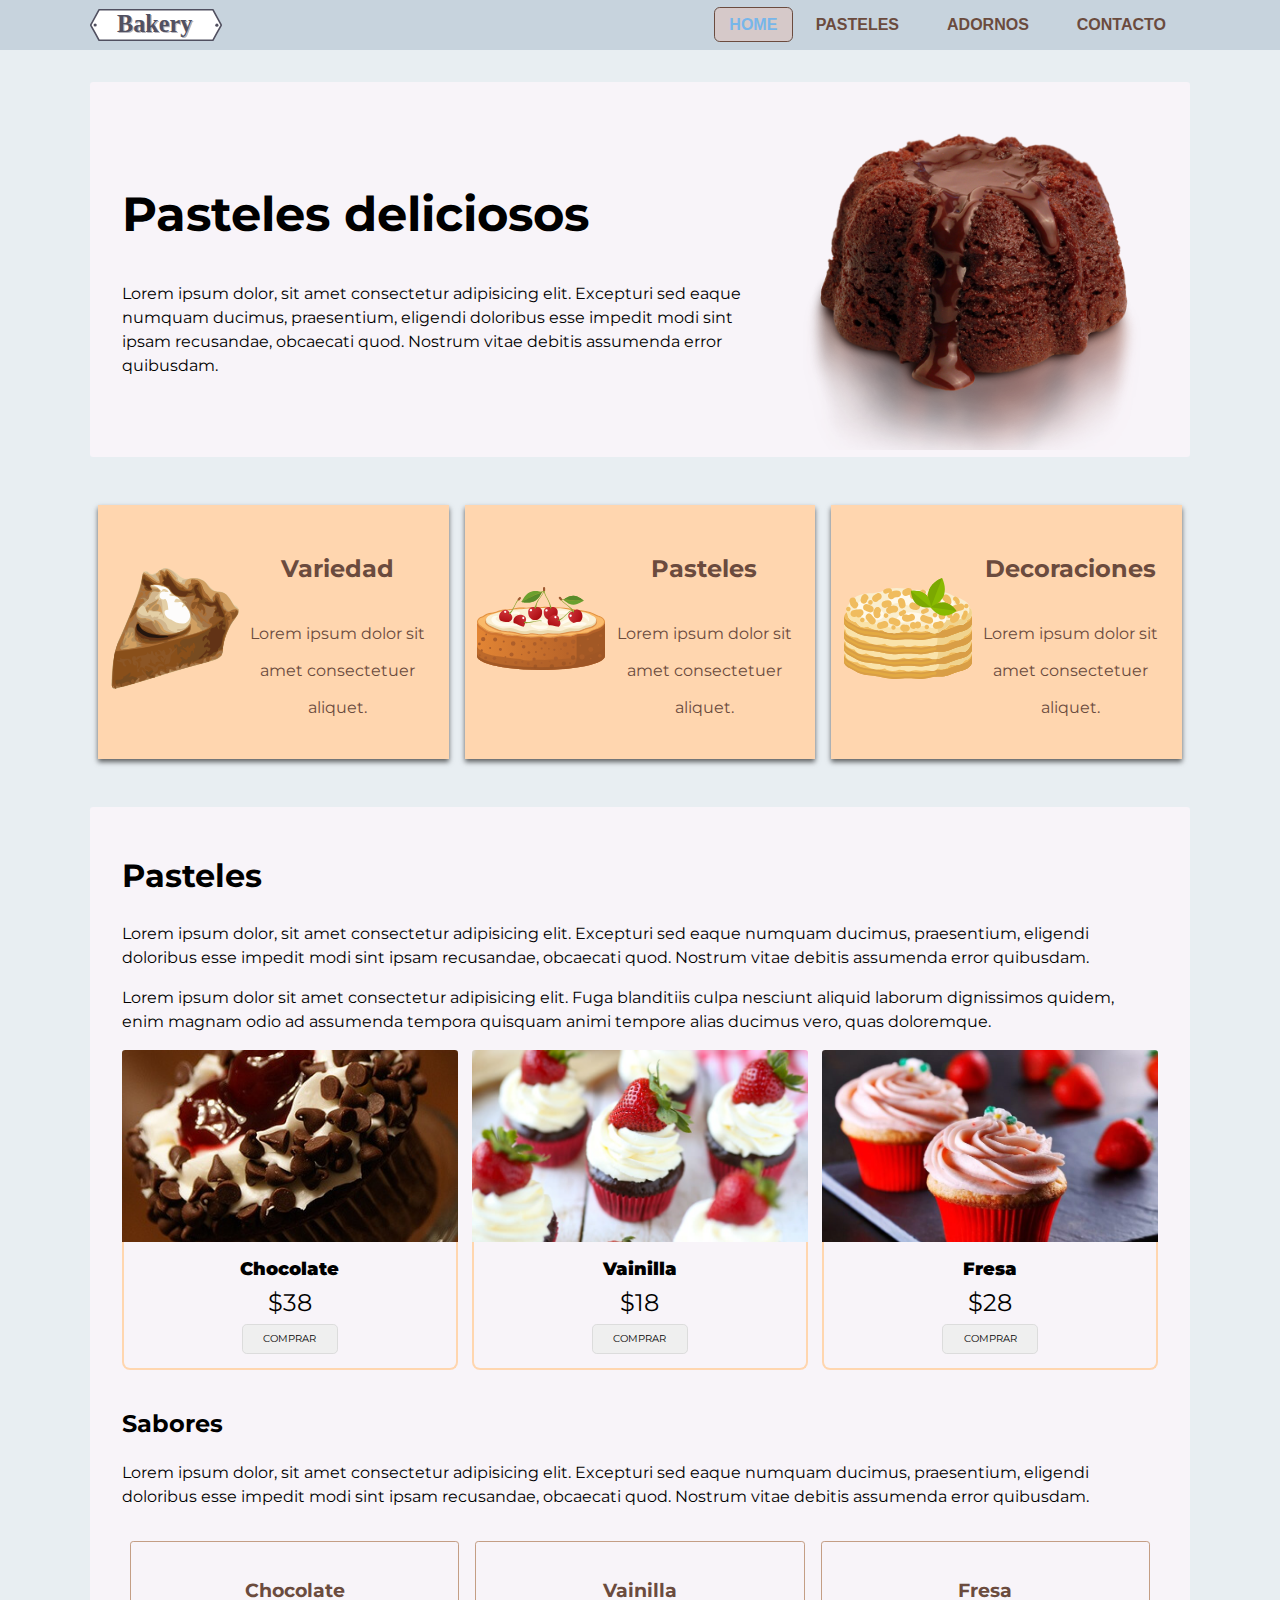
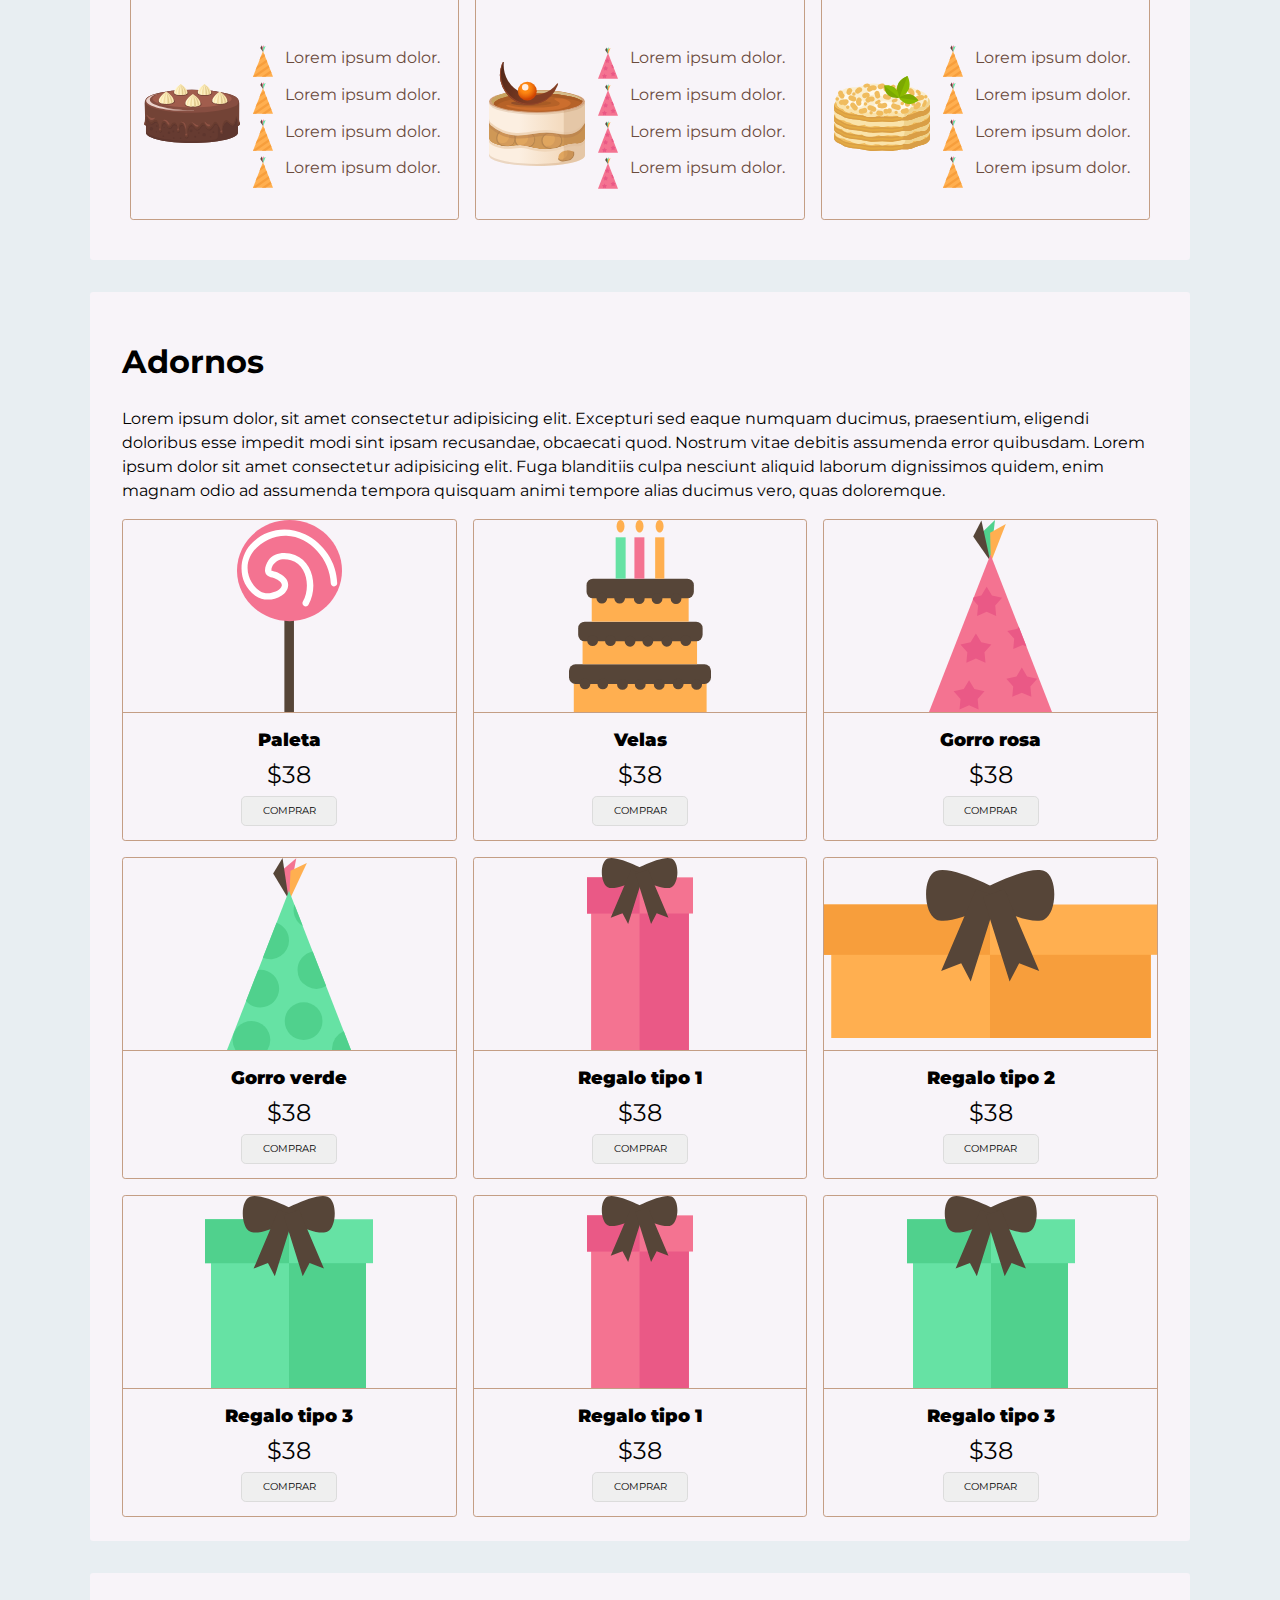
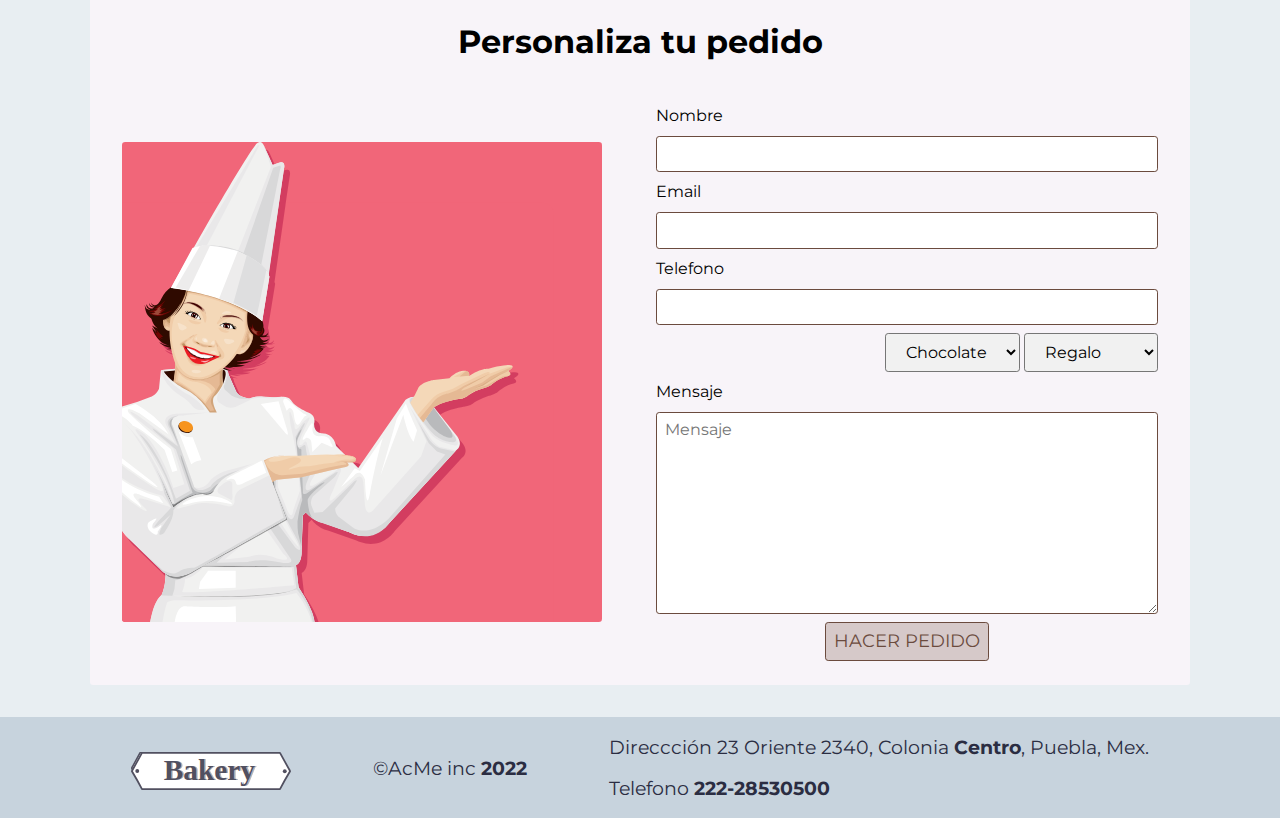
==== commit 1f5b6e1d: "add menu responsive" ====
--- a/index.html
+++ b/index.html
@@ -21,6 +21,12 @@
                 <li><a href="#adornos">Adornos</a></li>
                 <li><a href="#contacto">Contacto</a></li>
             </ul>
+            <div class="menu-icon">
+                <svg xmlns="http://www.w3.org/2000/svg" viewBox="0 0 448 512">
+                    <path
+                        d="M0 96C0 78.33 14.33 64 32 64H416C433.7 64 448 78.33 448 96C448 113.7 433.7 128 416 128H32C14.33 128 0 113.7 0 96zM0 256C0 238.3 14.33 224 32 224H416C433.7 224 448 238.3 448 256C448 273.7 433.7 288 416 288H32C14.33 288 0 273.7 0 256zM416 448H32C14.33 448 0 433.7 0 416C0 398.3 14.33 384 32 384H416C433.7 384 448 398.3 448 416C448 433.7 433.7 448 416 448z" />
+                </svg>
+            </div>
         </nav>
     </header>
     <main>
@@ -300,5 +306,6 @@
             </div>
         </div>
     </footer>
+    <script src="./js/main.js"></script>
 </body>
 </html>--- a/css/styles.css
+++ b/css/styles.css
@@ -48,6 +48,13 @@
     height: 2rem;
     background-repeat: no-repeat;
     flex: 1;
+}
+.menu-icon svg{
+    height: 2rem;
+    fill: wheat;
+}
+.menu-icon{
+    display: none;
 }
 /*body*/
 main{
@@ -266,6 +273,7 @@
     overflow: hidden;
     background-color: #f16679;
     border-radius: 0.2rem;
+    transform: scaleX(-1);
 }
 .personalizar-pedido .row .col:nth-child(1) img{
     position: absolute;
@@ -392,7 +400,7 @@
     }
     .personalizar-pedido .row .col:nth-child(1) img{
         position: absolute;
-        left: -24%;
+        left: -10%;
         top: 0;
     }
     footer .row .col:nth-child(3){
@@ -404,6 +412,57 @@
         flex-direction: column;
         text-align: center;
     }
+    /*Responsive menu*/
+    nav{
+        flex-flow: wrap;
+    }
+    .logo{
+        flex-basis: 20%;
+        align-self: flex-start;
+        margin-top: 1rem;
+        background-size: contain;
+        order: 1;
+    }
+    .menu-navegation{
+        flex-direction: column;
+        align-items: center;
+        flex-wrap: wrap;
+        flex-basis: 100%;
+        gap: 1.5rem;
+        padding: 0;
+        order: 3;
+
+        display: none;
+    }
+    @keyframes fadeIn {
+    from { opacity: 0; }
+      to { opacity: 1; }
+    }
+    .menu-navegation li{
+        width: 90%;
+        display: flex;
+        align-self: center;
+        justify-content: center;
+        border-bottom: 0.2rem solid #D6C9C9;
+    }
+    .menu-icon{
+        display: block;
+        align-self: flex-start;
+        margin-top: 1rem;
+        margin-right: 1rem;
+        order: 2;
+    }
+    .active{
+        padding: 1.5rem;
+        width: inherit;
+        text-align: center;
+        font-size: x-large;
+        outline: none;
+    }
+    .menu-navegation-active{
+        display: block;
+        animation: fadeIn 1s;
+    }
     .container-sabores{
         flex-direction: column;
         text-align: center;
@@ -439,10 +498,16 @@
         flex-direction: column;
         margin-top: 1rem;
     }
+    footer .row .col:nth-child(3){
+        width: 30rem;
+    }
 }
 @media (max-width: 575.98px) {
     .container-sabores .box{
         flex-direction: column;
+    }
+    footer .row .col:nth-child(3){
+        width: 20rem;
     }
  }
  /** {
